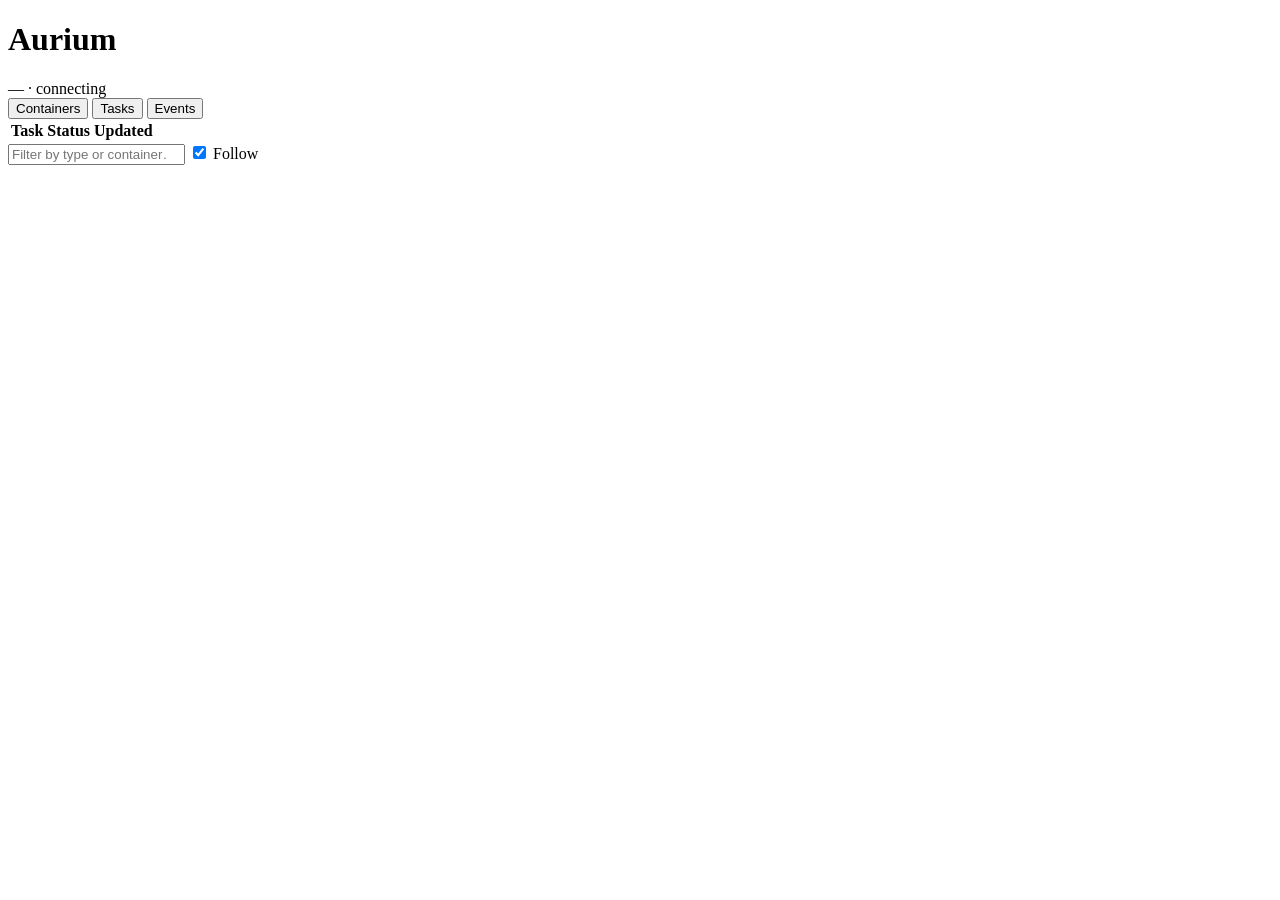
==== internal/api/web/index.html @ 951c0a0c "feat(daemon): auriumd with HTTP API, SSE and embedded dashboard D21: the API is the product boundary" ====
<!doctype html>
<html lang="en">
<head>
<meta charset="utf-8">
<meta name="viewport" content="width=device-width, initial-scale=1">
<title>Aurium</title>
<link rel="stylesheet" href="/style.css">
</head>
<body>
<header>
  <h1>Aurium</h1>
  <div class="meta">
    <span id="project-name">—</span>
    <span class="sep">·</span>
    <span id="conn" class="conn conn-connecting">connecting</span>
  </div>
</header>

<nav id="tabs">
  <button class="tab is-active" data-panel="tree">Containers</button>
  <button class="tab" data-panel="tasks">Tasks</button>
  <button class="tab" data-panel="events">Events</button>
</nav>

<main>
  <section id="panel-tree" class="panel is-active">
    <div id="tree" class="tree"></div>
    <p id="tree-empty" class="empty" hidden>
      No containers yet. Create one with <code>aurium container create &lt;branch&gt;</code>.
    </p>
  </section>

  <section id="panel-tasks" class="panel">
    <table class="grid">
      <thead><tr><th>Task</th><th>Status</th><th>Updated</th></tr></thead>
      <tbody id="tasks"></tbody>
    </table>
    <p id="tasks-empty" class="empty" hidden>No tasks yet.</p>
  </section>

  <section id="panel-events" class="panel">
    <div class="toolbar">
      <input id="event-filter" type="search" placeholder="Filter by type or container…" autocomplete="off">
      <label class="check"><input type="checkbox" id="autoscroll" checked> Follow</label>
    </div>
    <ol id="events" class="events" reversed></ol>
  </section>
</main>

<script src="/app.js"></script>
</body>
</html>
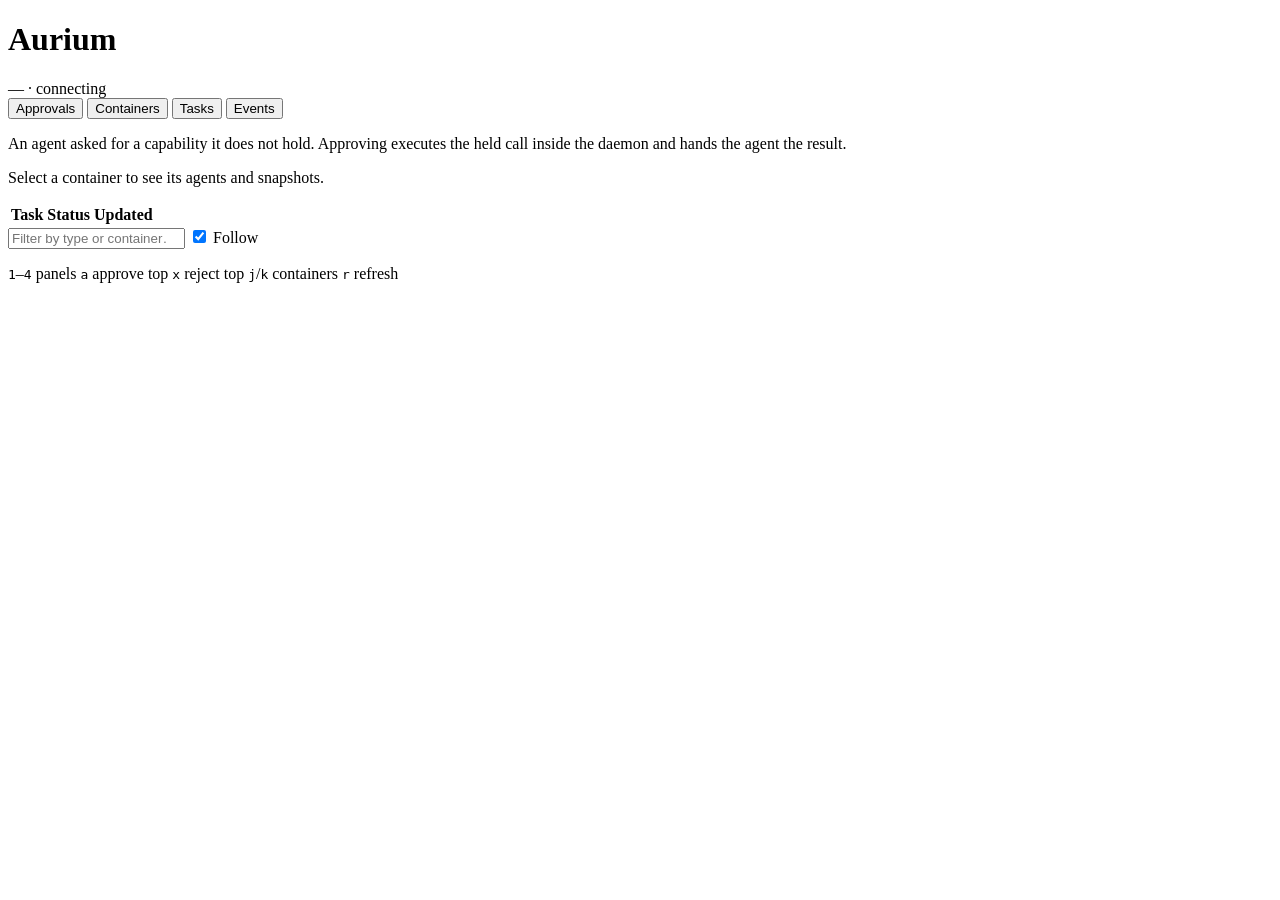
==== commit 602b31f6: "feat(dashboard): add an approvals inbox, and a desktop shell around it /v1/approvals and /v1/approva" ====
--- a/internal/api/web/index.html
+++ b/internal/api/web/index.html
@@ -17,17 +17,36 @@
 </header>
 
 <nav id="tabs">
-  <button class="tab is-active" data-panel="tree">Containers</button>
+  <button class="tab is-active" data-panel="approvals">
+    Approvals <span id="approval-count" class="count" hidden>0</span>
+  </button>
+  <button class="tab" data-panel="tree">Containers</button>
   <button class="tab" data-panel="tasks">Tasks</button>
   <button class="tab" data-panel="events">Events</button>
 </nav>
 
 <main>
-  <section id="panel-tree" class="panel is-active">
-    <div id="tree" class="tree"></div>
-    <p id="tree-empty" class="empty" hidden>
-      No containers yet. Create one with <code>aurium container create &lt;branch&gt;</code>.
+  <section id="panel-approvals" class="panel is-active">
+    <p class="lede">
+      An agent asked for a capability it does not hold. Approving executes the
+      held call inside the daemon and hands the agent the result.
     </p>
+    <ul id="approvals" class="cards"></ul>
+    <p id="approvals-empty" class="empty" hidden>Nothing waiting. No agent is blocked.</p>
+  </section>
+
+  <section id="panel-tree" class="panel">
+    <div class="split">
+      <div class="split-left">
+        <div id="tree" class="tree"></div>
+        <p id="tree-empty" class="empty" hidden>
+          No containers yet. Create one with <code>aurium container create &lt;branch&gt;</code>.
+        </p>
+      </div>
+      <aside id="detail" class="detail">
+        <p class="empty">Select a container to see its agents and snapshots.</p>
+      </aside>
+    </div>
   </section>
 
   <section id="panel-tasks" class="panel">
@@ -47,6 +66,14 @@
   </section>
 </main>
 
+<p class="hint-bar">
+  <span><kbd>1</kbd>–<kbd>4</kbd> panels</span>
+  <span><kbd>a</kbd> approve top</span>
+  <span><kbd>x</kbd> reject top</span>
+  <span><kbd>j</kbd>/<kbd>k</kbd> containers</span>
+  <span><kbd>r</kbd> refresh</span>
+</p>
+
 <script src="/app.js"></script>
 </body>
 </html>
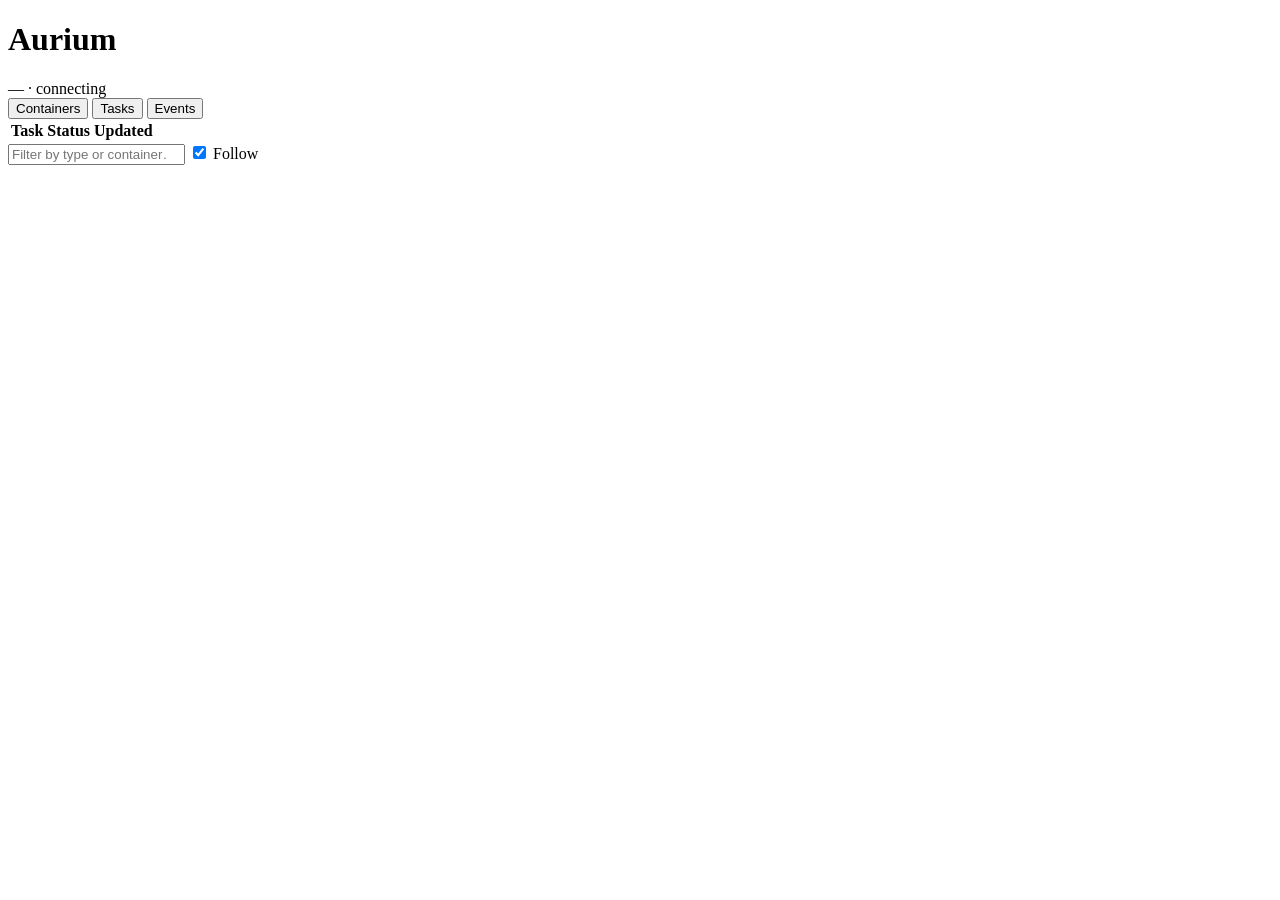
==== commit a2ff2efc: "feat: land daemon snapshots, context/IPC gateway and OpenAPI surface on main Phases B, C and D were " ====
--- a/internal/api/web/index.html
+++ b/internal/api/web/index.html
@@ -17,36 +17,17 @@
 </header>
 
 <nav id="tabs">
-  <button class="tab is-active" data-panel="approvals">
-    Approvals <span id="approval-count" class="count" hidden>0</span>
-  </button>
-  <button class="tab" data-panel="tree">Containers</button>
+  <button class="tab is-active" data-panel="tree">Containers</button>
   <button class="tab" data-panel="tasks">Tasks</button>
   <button class="tab" data-panel="events">Events</button>
 </nav>
 
 <main>
-  <section id="panel-approvals" class="panel is-active">
-    <p class="lede">
-      An agent asked for a capability it does not hold. Approving executes the
-      held call inside the daemon and hands the agent the result.
+  <section id="panel-tree" class="panel is-active">
+    <div id="tree" class="tree"></div>
+    <p id="tree-empty" class="empty" hidden>
+      No containers yet. Create one with <code>aurium container create &lt;branch&gt;</code>.
     </p>
-    <ul id="approvals" class="cards"></ul>
-    <p id="approvals-empty" class="empty" hidden>Nothing waiting. No agent is blocked.</p>
-  </section>
-
-  <section id="panel-tree" class="panel">
-    <div class="split">
-      <div class="split-left">
-        <div id="tree" class="tree"></div>
-        <p id="tree-empty" class="empty" hidden>
-          No containers yet. Create one with <code>aurium container create &lt;branch&gt;</code>.
-        </p>
-      </div>
-      <aside id="detail" class="detail">
-        <p class="empty">Select a container to see its agents and snapshots.</p>
-      </aside>
-    </div>
   </section>
 
   <section id="panel-tasks" class="panel">
@@ -66,14 +47,6 @@
   </section>
 </main>
 
-<p class="hint-bar">
-  <span><kbd>1</kbd>–<kbd>4</kbd> panels</span>
-  <span><kbd>a</kbd> approve top</span>
-  <span><kbd>x</kbd> reject top</span>
-  <span><kbd>j</kbd>/<kbd>k</kbd> containers</span>
-  <span><kbd>r</kbd> refresh</span>
-</p>
-
 <script src="/app.js"></script>
 </body>
 </html>
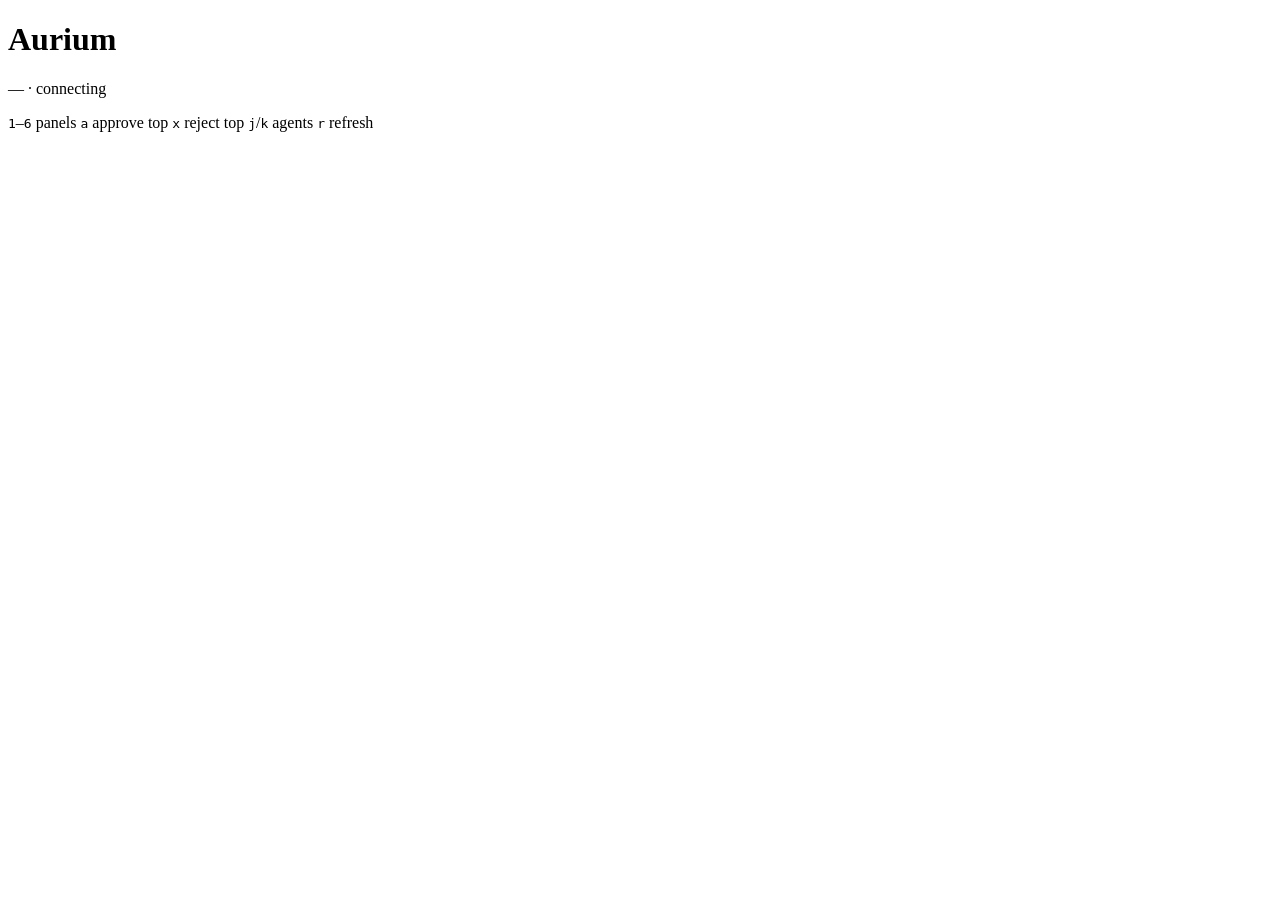
==== commit 1d6f5b27: "feat(dashboard): the agent OS surface — rail, pulse, chat, usage, providers Dashboard v0 was three f" ====
--- a/internal/api/web/index.html
+++ b/internal/api/web/index.html
@@ -16,37 +16,22 @@
   </div>
 </header>
 
-<nav id="tabs">
-  <button class="tab is-active" data-panel="tree">Containers</button>
-  <button class="tab" data-panel="tasks">Tasks</button>
-  <button class="tab" data-panel="events">Events</button>
-</nav>
+<nav id="tabs"></nav>
 
-<main>
-  <section id="panel-tree" class="panel is-active">
-    <div id="tree" class="tree"></div>
-    <p id="tree-empty" class="empty" hidden>
-      No containers yet. Create one with <code>aurium container create &lt;branch&gt;</code>.
-    </p>
-  </section>
+<!-- A live region: the result of an action must reach a screen reader too. -->
+<p id="notice" class="notice" role="status" aria-live="polite" hidden></p>
 
-  <section id="panel-tasks" class="panel">
-    <table class="grid">
-      <thead><tr><th>Task</th><th>Status</th><th>Updated</th></tr></thead>
-      <tbody id="tasks"></tbody>
-    </table>
-    <p id="tasks-empty" class="empty" hidden>No tasks yet.</p>
-  </section>
+<main id="panel" data-panel=""></main>
 
-  <section id="panel-events" class="panel">
-    <div class="toolbar">
-      <input id="event-filter" type="search" placeholder="Filter by type or container…" autocomplete="off">
-      <label class="check"><input type="checkbox" id="autoscroll" checked> Follow</label>
-    </div>
-    <ol id="events" class="events" reversed></ol>
-  </section>
-</main>
+<p class="hint-bar">
+  <span><kbd>1</kbd>–<kbd>6</kbd> panels</span>
+  <span><kbd>a</kbd> approve top</span>
+  <span><kbd>x</kbd> reject top</span>
+  <span><kbd>j</kbd>/<kbd>k</kbd> agents</span>
+  <span><kbd>r</kbd> refresh</span>
+</p>
 
-<script src="/app.js"></script>
+<!-- Modules, loaded natively. No bundler, so `make build` needs only Go. -->
+<script type="module" src="/app.js"></script>
 </body>
 </html>
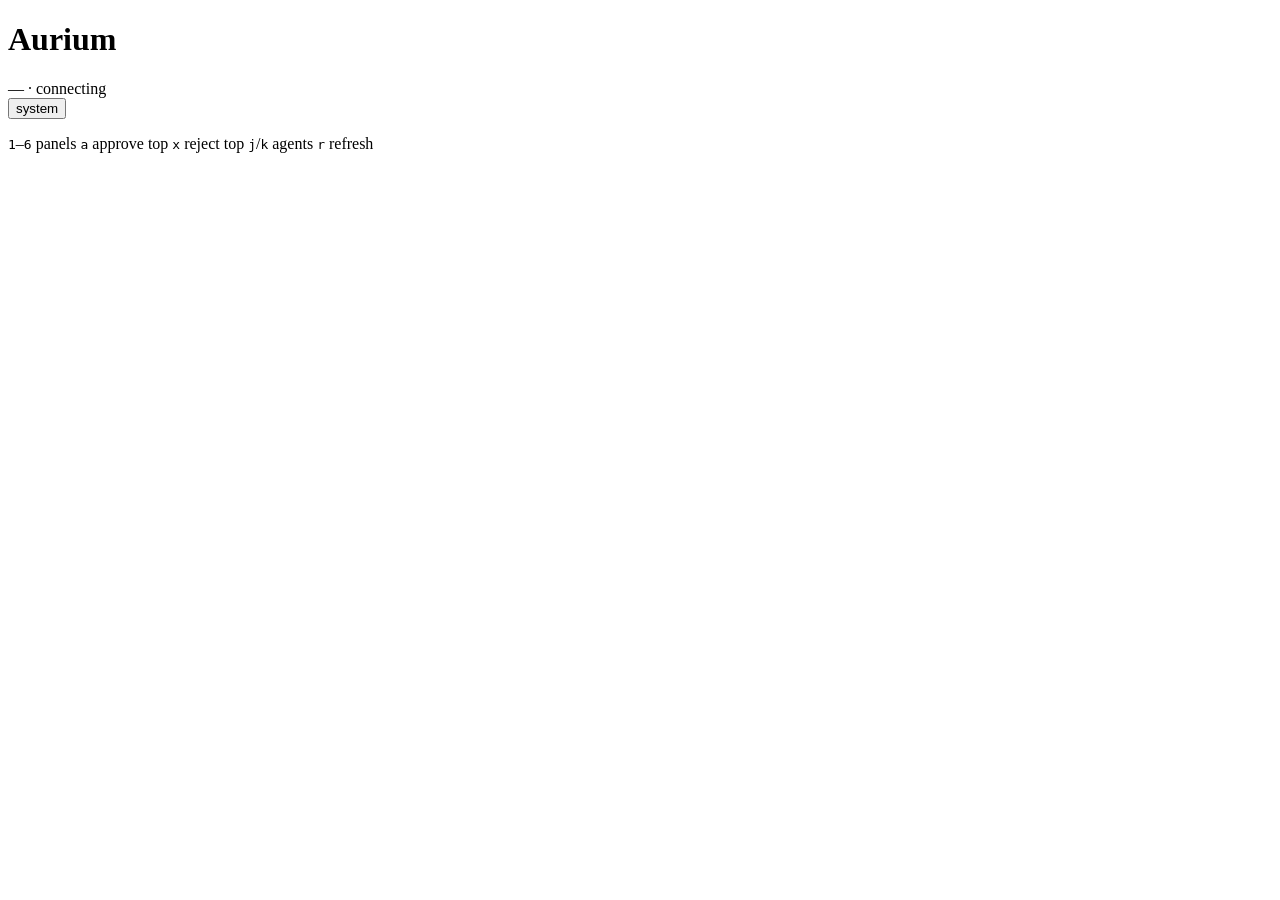
==== commit cb190eeb: "feat(cli): aurium provider and aurium usage, and tell the truth in the docs D21 says every client of" ====
--- a/internal/api/web/index.html
+++ b/internal/api/web/index.html
@@ -14,6 +14,7 @@
     <span class="sep">·</span>
     <span id="conn" class="conn conn-connecting">connecting</span>
   </div>
+  <button id="theme" class="mini" type="button" title="Light, dark, or follow the system">system</button>
 </header>
 
 <nav id="tabs"></nav>
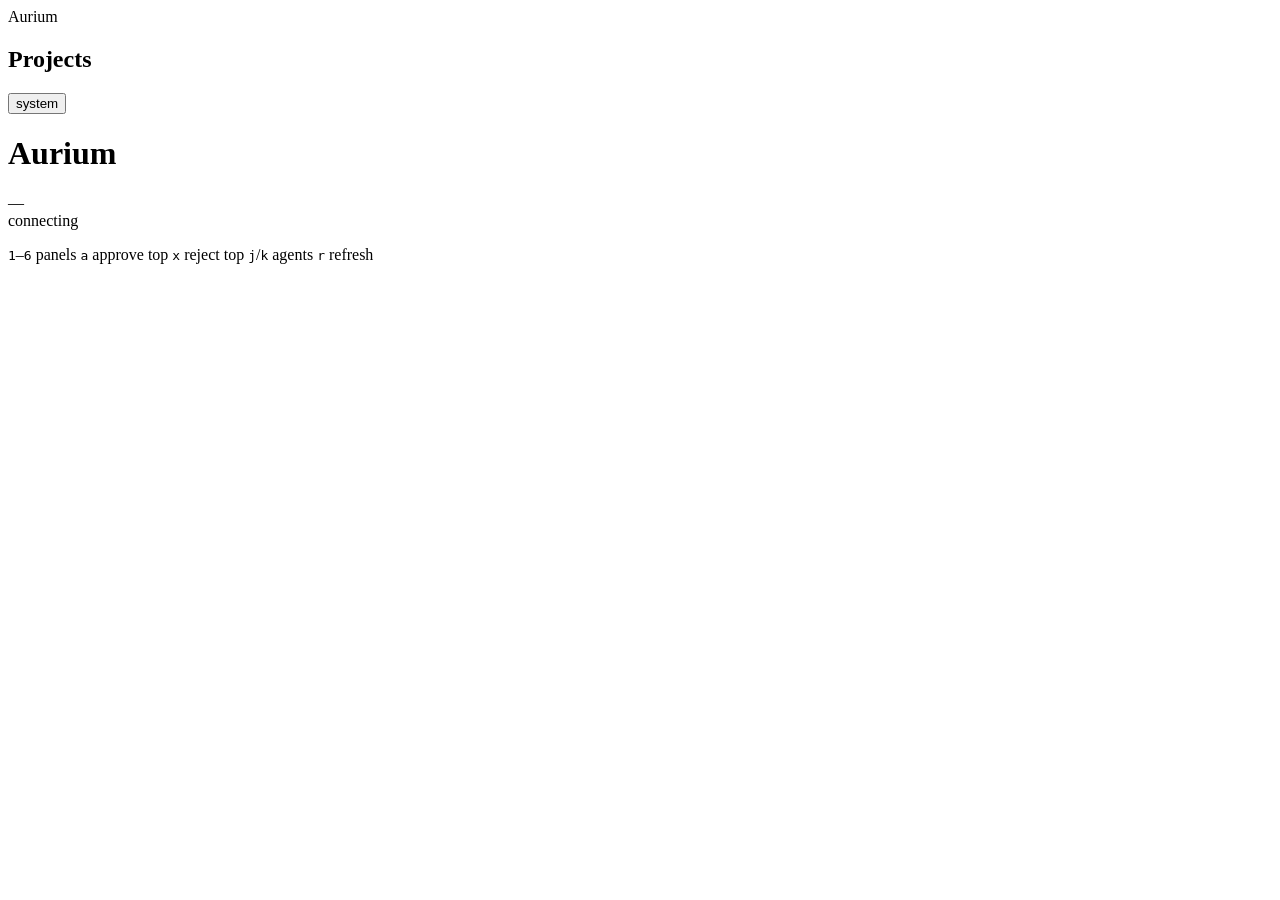
==== commit d3374463: "feat(dashboard): the v2 restyle, sidebar shell and both themes Drops in the design package from app-" ====
--- a/internal/api/web/index.html
+++ b/internal/api/web/index.html
@@ -4,33 +4,54 @@
 <meta charset="utf-8">
 <meta name="viewport" content="width=device-width, initial-scale=1">
 <title>Aurium</title>
+<link rel="icon" type="image/svg+xml" href="/logo-square.svg">
 <link rel="stylesheet" href="/style.css">
+<!-- v2 is an overlay: it restyles classes style.css already defines, so it
+     must load second. Removing this line returns the dashboard to v1. -->
+<link rel="stylesheet" href="/aurium-v2.css">
 </head>
 <body>
-<header>
-  <h1>Aurium</h1>
-  <div class="meta">
-    <span id="project-name">—</span>
-    <span class="sep">·</span>
-    <span id="conn" class="conn conn-connecting">connecting</span>
+<div class="shell">
+  <aside class="sidebar">
+    <div class="wordmark"><img src="/logo.svg" alt=""><span>Aurium</span></div>
+
+    <nav id="tabs" class="side-nav"></nav>
+
+    <div class="side-group">
+      <h2>Projects</h2>
+      <div id="side-projects"></div>
+    </div>
+
+    <div class="side-foot">
+      <button id="theme" class="mini" type="button" title="Light, dark, or follow the system">system</button>
+    </div>
+  </aside>
+
+  <div class="pane">
+    <header>
+      <h1>Aurium</h1>
+      <div class="meta">
+        <span id="project-name">—</span>
+      </div>
+      <!-- The connection pill stays in the header: aurium-v2.css scopes
+           .pill-live and .pill-attn to `header`, so it is unstyled anywhere else. -->
+      <span id="conn" class="pill-attn">connecting</span>
+    </header>
+
+    <!-- A live region: the result of an action must reach a screen reader too. -->
+    <p id="notice" class="notice" role="status" aria-live="polite" hidden></p>
+
+    <main id="panel" data-panel=""></main>
+
+    <p class="hint-bar">
+      <span><kbd>1</kbd>–<kbd>6</kbd> panels</span>
+      <span><kbd>a</kbd> approve top</span>
+      <span><kbd>x</kbd> reject top</span>
+      <span><kbd>j</kbd>/<kbd>k</kbd> agents</span>
+      <span><kbd>r</kbd> refresh</span>
+    </p>
   </div>
-  <button id="theme" class="mini" type="button" title="Light, dark, or follow the system">system</button>
-</header>
-
-<nav id="tabs"></nav>
-
-<!-- A live region: the result of an action must reach a screen reader too. -->
-<p id="notice" class="notice" role="status" aria-live="polite" hidden></p>
-
-<main id="panel" data-panel=""></main>
-
-<p class="hint-bar">
-  <span><kbd>1</kbd>–<kbd>6</kbd> panels</span>
-  <span><kbd>a</kbd> approve top</span>
-  <span><kbd>x</kbd> reject top</span>
-  <span><kbd>j</kbd>/<kbd>k</kbd> agents</span>
-  <span><kbd>r</kbd> refresh</span>
-</p>
+</div>
 
 <!-- Modules, loaded natively. No bundler, so `make build` needs only Go. -->
 <script type="module" src="/app.js"></script>
